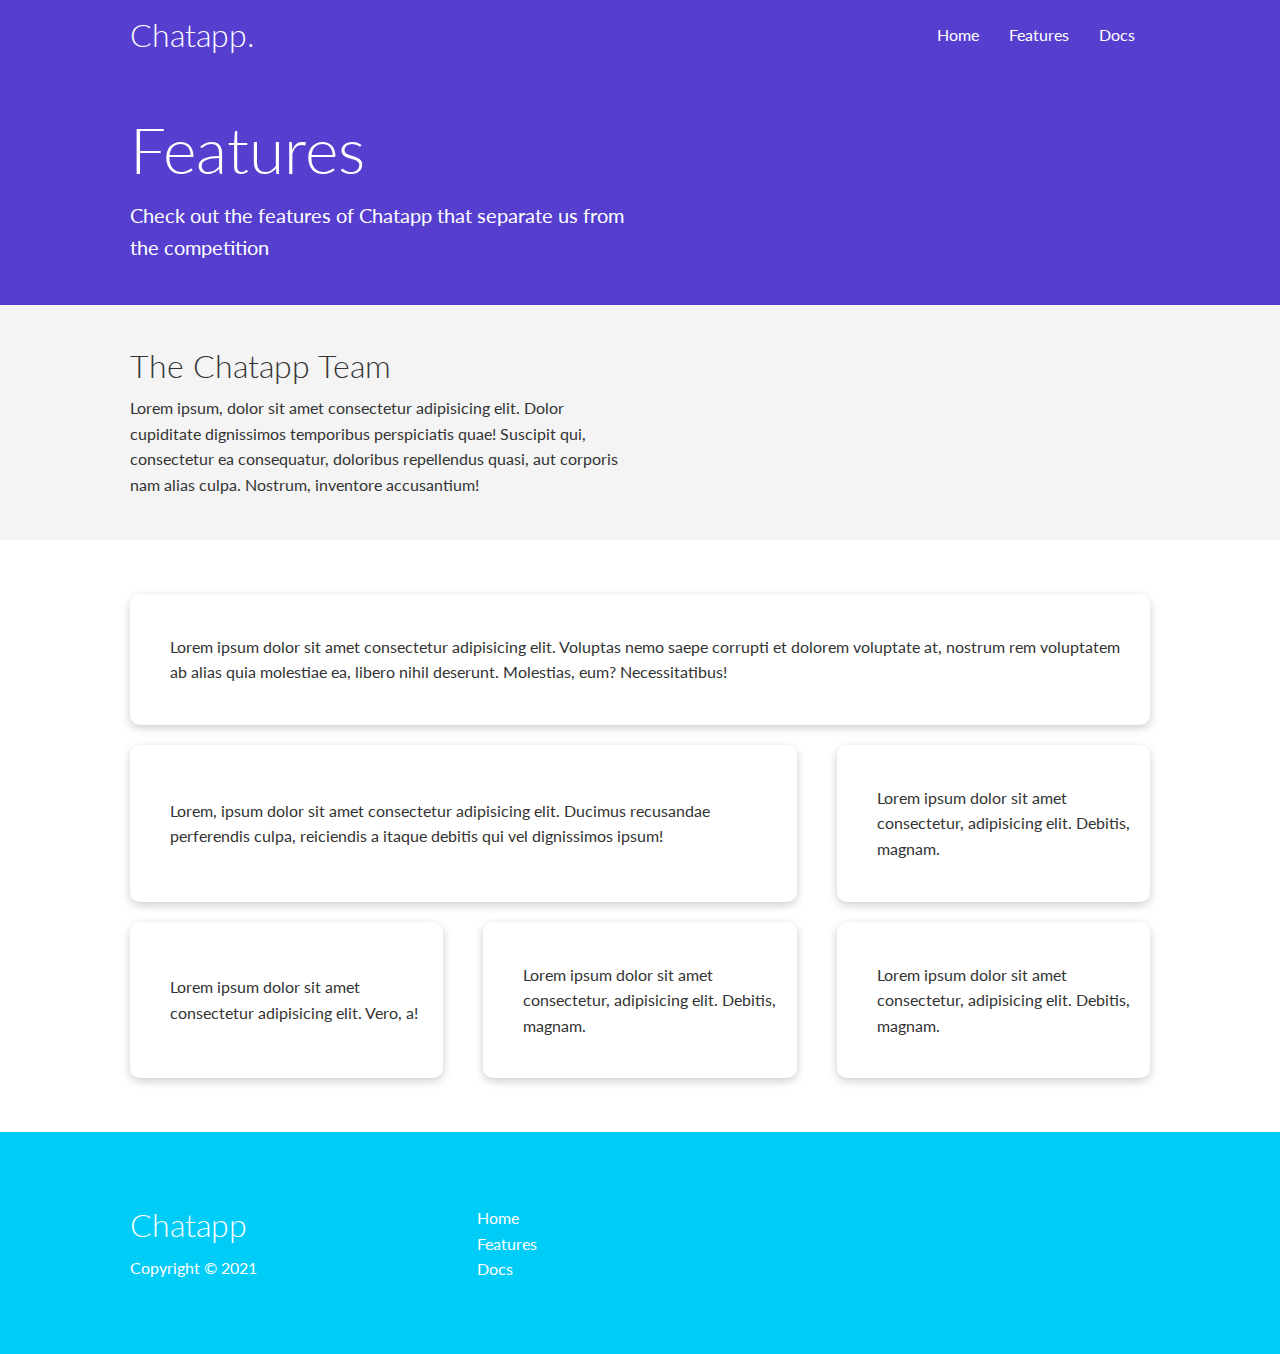
==== projet.html @ f8c79417 "First version" ====
<!DOCTYPE html>
<html lang="en">
<head>
    <meta charset="UTF-8">
    <meta name="viewport" content="width=device-width, initial-scale=1.0">
    <link rel="stylesheet" href="https://cdnjs.cloudflare.com/ajax/libs/font-awesome/5.15.1/css/all.min.css" integrity="sha512-+4zCK9k+qNFUR5X+cKL9EIR+ZOhtIloNl9GIKS57V1MyNsYpYcUrUeQc9vNfzsWfV28IaLL3i96P9sdNyeRssA==" crossorigin="anonymous" />
    <link rel="stylesheet" href="css/utilities.css">
    <link rel="stylesheet" href="css/style.css">
    <title>Chatapp | Instant team chat</title>
</head>
<body>
    <!-- Navbar -->
    <div class="navbar">
        <div class="container flex">
            <h1 class="logo">Chatapp.</h1>
            <nav>
                <ul>
                    <li><a href="index.html">Home</a></li>
                    <li><a href="features.html">Features</a></li>
                    <li><a href="docs.html">Docs</a></li>
                </ul>
            </nav>
        </div>
    </div>

    <!-- Head -->
    <section class="features-head bg-primary py-3">
        <div class="container grid">
            <div>
                <h1 class="xl">Features</h1>
                <p class="lead">
                    Check out the features of Chatapp that separate us from the
						competition
                </p>
            </div>
            <img src="images/server.png" alt="">
        </div>
    </section>

    <!-- Sub head -->
    <section class="features-sub-head bg-light py-3">
        <div class="container grid">
            <div>
                <h1 class="md">The Chatapp Team </h1>
                <p>
                    Lorem ipsum, dolor sit amet consectetur adipisicing elit. Dolor cupiditate dignissimos temporibus perspiciatis quae! Suscipit qui, consectetur ea consequatur, doloribus repellendus quasi, aut corporis nam alias culpa. Nostrum, inventore accusantium!
                </p>
            </div>
            <img src="images/server2.png" alt="">
        </div>
    </section>

    <section class="features-main my-2">
        <div class="container grid grid-3">
            <div class="card flex">
                <i class="fas fa-server fa-3x"></i>
                <p>Lorem ipsum dolor sit amet consectetur adipisicing elit. Voluptas nemo saepe corrupti et dolorem voluptate at, nostrum rem voluptatem ab alias quia molestiae ea, libero nihil deserunt. Molestias, eum? Necessitatibus!</p>
            </div>
            <div class="card flex">
                <i class="fas fa-network-wired fa-3x"></i>
                <p>
                    Lorem, ipsum dolor sit amet consectetur adipisicing elit. Ducimus
                    recusandae perferendis culpa, reiciendis a itaque debitis qui vel
                    dignissimos ipsum!
                </p>
            </div>
            <div class="card flex">
                <i class="fas fa-laptop-code fa-3x"></i>
                <p>
                    Lorem ipsum dolor sit amet consectetur, adipisicing elit. Debitis,
                    magnam.
                </p>
            </div>
            <div class="card flex">
                <i class="fas fa-database fa-3x"></i>
                <p>
                    Lorem ipsum dolor sit amet consectetur adipisicing elit. Vero, a!
                </p>
            </div>
            <div class="card flex">
                <i class="fas fa-power-off fa-3x"></i>
                <p>
                    Lorem ipsum dolor sit amet consectetur, adipisicing elit. Debitis,
                    magnam.
                </p>
            </div>
            <div class="card flex">
                <i class="fas fa-upload fa-3x"></i>
                <p>
                    Lorem ipsum dolor sit amet consectetur, adipisicing elit. Debitis,
                    magnam.
                </p>
            </div>
        </div>
    </section>

    <!-- Footer -->
    <footer class="footer bg-dark py-5">
        <div class="container grid grid-3">
            <div>
                <h1>Chatapp
                </h1>
                <p>Copyright &copy; 2021</p>
            </div>
            <nav>
                <ul>
                    <li><a href="index.html">Home</a></li>
                    <li><a href="features.html">Features</a></li>
                    <li><a href="docs.html">Docs</a></li>
                </ul>
            </nav>
            <div class="social">
                <a href="#"><i class="fab fa-github fa-2x"></i></a>
                <a href="#"><i class="fab fa-facebook fa-2x"></i></a>
                <a href="#"><i class="fab fa-instagram fa-2x"></i></a>
                <a href="#"><i class="fab fa-twitter fa-2x"></i></a>
            </div>
        </div>
    </footer>
</body>
</html>
---- css/utilities.css ----
.container {
    max-width: 1100px;
    margin: 0 auto;
    overflow: auto;
    padding: 0 40px;
  }
  
  .card {
    background-color: #fff;
    color: #333;
    border-radius: 10px;
    box-shadow: 0 3px 10px rgba(0, 0, 0, 0.2);
    padding: 20px;
    margin: 10px;
  }
  
  .btn {
    display: inline-block;
    padding: 10px 30px;
    cursor: pointer;
    background: var(--primary-color);
    color: #fff;
    border: none;
    border-radius: 5px;
  }
  
  .btn-outline {
    background-color: transparent;
    border: 1px #fff solid;
  }
  
  .btn:hover {
    transform: scale(0.98);
  }
  
  /* Backgrounds & colored buttons */
  .bg-primary,
  .btn-primary {
    background-color: var(--primary-color);
    color: #fff;
  }
  
  .bg-secondary,
  .btn-secondary {
    background-color: var(--secondary-color);
    color: #fff;
  }
  
  .bg-dark,
  .btn-dark {
    background-color: var(--dark-color);
    color: #fff;
  }
  
  .bg-light,
  .btn-light {
    background-color: var(--light-color);
    color: #333;
  }
  
  .bg-primary a,
  .btn-primary a,
  .bg-secondary a,
  .btn-secondary a,
  .bg-dark a,
  .btn-dark a {
    color: #fff;
  }
  
  /* Text colors */
  .text-primary {
    color: var(--primary-color);
  }
  
  .text-secondary {
    color: var(--secondary-color);
  }
  
  .text-dark {
    color: var(--dark-color);
  }
  
  .text-light {
    color: var(--light-color);
  }
  
  /* Text sizes */
  .lead {
    font-size: 20px;
  }
  
  .sm {
    font-size: 1rem;
  }
  
  .md {
    font-size: 2rem;
  }
  
  .lg {
    font-size: 3rem;
  }
  
  .xl {
    font-size: 4rem;
  }
  
  .text-center {
    text-align: center;
  }
  
  /* Alert */
  .alert {
    background-color: var(--light-color);
    padding: 10px 20px;
    font-weight: bold;
    margin: 15px 0;
  }
  
  .alert i {
    margin-right: 10px;
  }
  
  .alert-success {
    background-color: var(--success-color);
    color: #fff;
  }
  
  .alert-error {
    background-color: var(--error-color);
    color: #fff;
  }
  
  .flex {
    display: flex;
    justify-content: center;
    align-items: center;
    height: 100%;
  }
  
  .grid {
    display: grid;
    grid-template-columns: repeat(2, 1fr);
    gap: 20px;
    justify-content: center;
    align-items: center;
    height: 100%;
  }
  
  .grid-3 {
    grid-template-columns: repeat(3, 1fr);
  }
  
  /* Margin */
  .my-1 {
    margin: 1rem 0;
  }
  
  .my-2 {
    margin: 1.5rem 0;
  }
  
  .my-3 {
    margin: 2rem 0;
  }
  
  .my-4 {
    margin: 3rem 0;
  }
  
  .my-5 {
    margin: 4rem 0;
  }
  
  .m-1 {
    margin: 1rem;
  }
  
  .m-2 {
    margin: 1.5rem;
  }
  
  .m-3 {
    margin: 2rem;
  }
  
  .m-4 {
    margin: 3rem;
  }
  
  .m-5 {
    margin: 4rem;
  }
  
  /* Padding */
  .py-1 {
    padding: 1rem 0;
  }
  
  .py-2 {
    padding: 1.5rem 0;
  }
  
  .py-3 {
    padding: 2rem 0;
  }
  
  .py-4 {
    padding: 3rem 0;
  }
  
  .py-5 {
    padding: 4rem 0;
  }
  
  .p-1 {
    padding: 1rem;
  }
  
  .p-2 {
    padding: 1.5rem;
  }
  
  .p-3 {
    padding: 2rem;
  }
  
  .p-4 {
    padding: 3rem;
  }
  
  .p-5 {
    padding: 4rem;
  }
---- css/style.css ----
@import url('https://fonts.googleapis.com/css2?family=Lato:wght@300&display=swap');

:root {
  --primary-color: #563fcf; 
  --secondary-color: black;
  --dark-color: #00ccf8;
  --light-color: #f4f4f4;
  --success-color: #5cb85c;
  --error-color: #d9534f;
}

* {
  box-sizing: border-box;
  padding: 0;
  margin: 0;
}

body {
  font-family: 'Lato', sans-serif;
  color: #333;
  line-height: 1.6;
}

ul {
  list-style-type: none;
}

a {
  text-decoration: none;
  color: #333;
}

h1,
h2 {
  font-weight: 300;
  line-height: 1.2;
  margin: 10px 0;
}

p {
  margin: 10px 0;
}

img {
  width: 100%;
}

code,
pre {
  background: #333;
  color: #fff;
  padding: 10px;
}

.hidden {
  visibility: hidden;
  height: 0;
}

/* Navbar */
.navbar {
  background-color: var(--primary-color);
  color: #fff;
  height: 70px;
}

.navbar ul {
  display: flex;
}

.navbar a {
  color: #fff;
  padding: 10px;
  margin: 0 5px;
}

.navbar a:hover {
  border-bottom: 2px #fff solid;
}

.navbar .flex {
  justify-content: space-between;
}

/* Showcase */
.showcase {
  height: 400px;
  background-color: var(--primary-color);
  color: #fff;
  position: relative;
}

.showcase h1 {
  font-size: 40px;
}

.showcase p {
  margin: 20px 0;
}

.showcase .grid {
  overflow: visible;
  grid-template-columns: 55% auto;
  gap: 30px;
}

.showcase-text {
  animation: slideInFromLeft 1s ease-in;
}

.showcase-form {
  position: relative;
  top: 60px;
  height: 350px;
  width: 400px;
  padding: 40px;
  z-index: 100;
  justify-self: flex-end;
  animation: slideInFromRight 1s ease-in;
}

.showcase-form .form-control {
  margin: 30px 0;
}

.showcase-form input[type='text'],
.showcase-form input[type='email'] {
  border: 0;
  border-bottom: 1px solid #b4becb;
  width: 100%;
  padding: 3px;
  font-size: 16px;
}

.showcase-form input:focus {
  outline: none;
}

.showcase::before,
.showcase::after {
  content: '';
  position: absolute;
  height: 100px;
  bottom: -70px;
  right: 0;
  left: 0;
  background: #fff;
  transform: skewY(-3deg);
  -webkit-transform: skewY(-3deg);
  -moz-transform: skewY(-3deg);
  -ms-transform: skewY(-3deg);
}

/* Stats */
.stats {
  padding-top: 100px;
  animation: slideInFromBottom 1s ease-in;
}

.stats-heading {
  max-width: 500px;
  margin: auto;
}

.stats .grid h3 {
  font-size: 35px;
}

.stats .grid p {
  font-size: 20px;
  font-weight: bold;
}

/* Cli */
.cli .grid {
  grid-template-columns: repeat(3, 1fr);
  grid-template-rows: repeat(2, 1fr);
}

.cli .grid > *:first-child {
  grid-column: 1 / span 2;
  grid-row: 1 / span 2;
}

/* Cloud */
.cloud .grid {
  grid-template-columns: 4fr 3fr;
}

/* Languages */

.languages .flex {
  flex-wrap: wrap;
}

.languages .card {
  text-align: center;
  margin: 18px 10px 40px;
  transition: transform 0.2s ease-in;
}

.languages .card h4 {
  font-size: 20px;
  margin-bottom: 10px;
}

.languages .card:hover {
  transform: translateY(-15px);
}

/* Features */
.features-head img,
.docs-head img {
  width: 200px;
  justify-self: flex-end;
}

.features-sub-head img {
  width: 300px;
  justify-self: flex-end;
}

.features-main .card > i {
  margin-right: 20px;
}

.features-main .grid {
  padding: 30px;
}

.features-main .grid > *:first-child {
  grid-column: 1 / span 3;
}

.features-main .grid > *:nth-child(2) {
  grid-column: 1 / span 2;
}

/* Docs */
.docs-main h3 {
  margin: 20px 0;
}

.docs-main .grid {
  grid-template-columns: 1fr 2fr;
  align-items: flex-start;
}

.docs-main nav li {
  font-size: 17px;
  padding-bottom: 5px;
  margin-bottom: 5px;
  border-bottom: 1px #ccc solid;
}

.docs-main a:hover {
  font-weight: bold;
}

/* Footer */
.footer .social a {
  margin: 0 10px;
}

.fa-github:hover {
  color: #000000;
}

.fa-facebook:hover {
  color: #1773EA;
}

.fa-instagram:hover {
  color: #B32E87;
}

.fa-twitter:hover {
  color: #1C9CEA;
}

/* Animations */
@keyframes slideInFromLeft {
  0% {
    transform: translateX(-100%);
  }

  100% {
    transform: translateX(0);
  }
}

@keyframes slideInFromRight {
  0% {
    transform: translateX(100%);
  }

  100% {
    transform: translateX(0);
  }
}

@keyframes slideInFromTop {
  0% {
    transform: translateY(-100%);
  }

  100% {
    transform: translateX(0);
  }
}

@keyframes slideInFromBottom {
  0% {
    transform: translateY(100%);
  }

  100% {
    transform: translateX(0);
  }
}

/* Tablets and under */
@media (max-width: 768px) {
  .grid,
  .showcase .grid,
  .stats .grid,
  .cli .grid,
  .cloud .grid,
  .features-main .grid,
  .docs-main .grid {
    grid-template-columns: 1fr;
    grid-template-rows: 1fr;
  }

  .showcase {
    height: auto;
  }

  .showcase-text {
    text-align: center;
    margin-top: 40px;
    animation: slideInFromTop 1s ease-in;
  }

  .showcase-form {
    justify-self: center;
    margin: auto;
    animation: slideInFromBottom 1s ease-in;
  }

  .cli .grid > *:first-child {
    grid-column: 1;
    grid-row: 1;
  }

  .features-head,
  .features-sub-head,
  .docs-head {
    text-align: center;
  }

  .features-head img,
  .features-sub-head img,
  .docs-head img {
    justify-self: center;
  }

  .features-main .grid > *:first-child,
  .features-main .grid > *:nth-child(2) {
    grid-column: 1;
  }
}

/* Mobile */
@media (max-width: 500px) {
  .navbar {
    height: 110px;
  }

  .navbar .flex {
    flex-direction: column;
  }

  .navbar ul {
    padding: 10px;
    background-color: rgba(0, 0, 0, 0.1);
  }
  
  .showcase-form {
    width: 300px;
  }
}
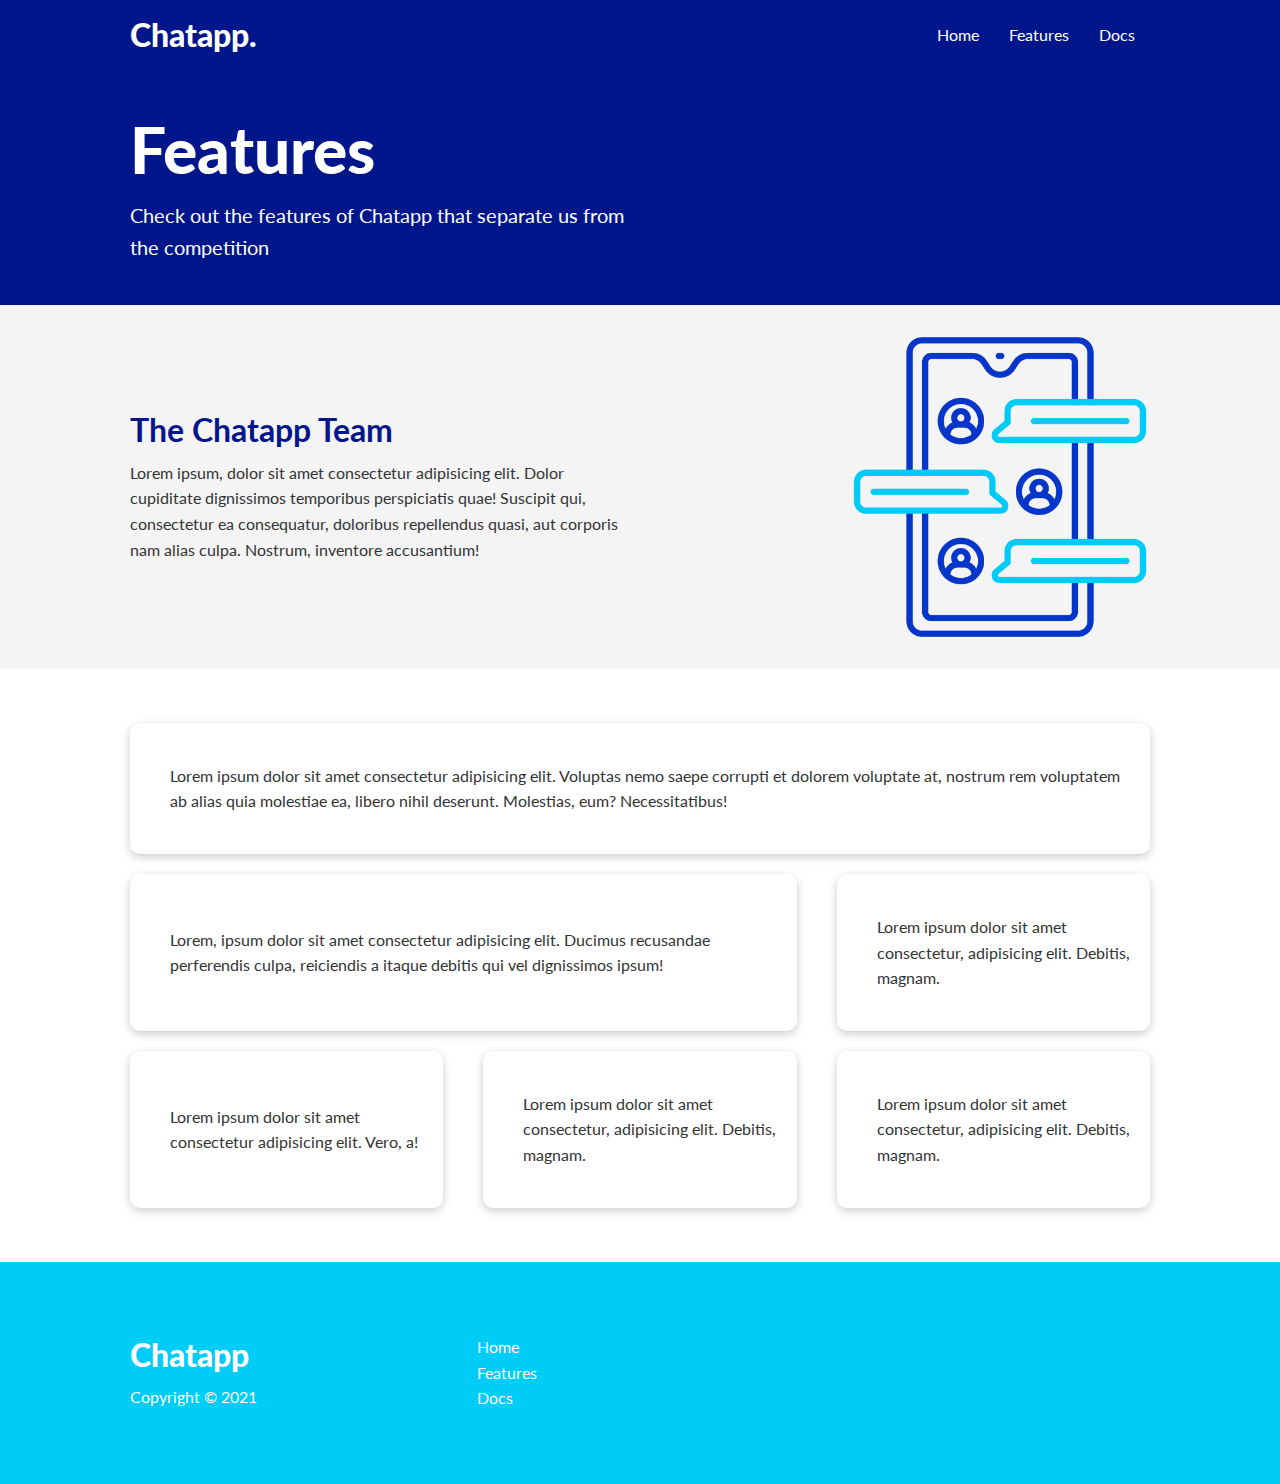
==== commit 9beaf728: "Chat app" ====
--- a/projet.html
+++ b/projet.html
@@ -42,7 +42,7 @@
     <section class="features-sub-head bg-light py-3">
         <div class="container grid">
             <div>
-                <h1 class="md">The Chatapp Team </h1>
+                <h1 class="md title">The Chatapp Team </h1>
                 <p>
                     Lorem ipsum, dolor sit amet consectetur adipisicing elit. Dolor cupiditate dignissimos temporibus perspiciatis quae! Suscipit qui, consectetur ea consequatur, doloribus repellendus quasi, aut corporis nam alias culpa. Nostrum, inventore accusantium!
                 </p>
@@ -54,11 +54,12 @@
     <section class="features-main my-2">
         <div class="container grid grid-3">
             <div class="card flex">
-                <i class="fas fa-server fa-3x"></i>
+                <i class="fa fa-comment fa-3x"></i>
                 <p>Lorem ipsum dolor sit amet consectetur adipisicing elit. Voluptas nemo saepe corrupti et dolorem voluptate at, nostrum rem voluptatem ab alias quia molestiae ea, libero nihil deserunt. Molestias, eum? Necessitatibus!</p>
             </div>
             <div class="card flex">
-                <i class="fas fa-network-wired fa-3x"></i>
+               
+                <i class="fas fa-mobile-alt fa-3x"></i>
                 <p>
                     Lorem, ipsum dolor sit amet consectetur adipisicing elit. Ducimus
                     recusandae perferendis culpa, reiciendis a itaque debitis qui vel
@@ -73,7 +74,7 @@
                 </p>
             </div>
             <div class="card flex">
-                <i class="fas fa-database fa-3x"></i>
+                <i class="fas fa-users fa-3x"></i>
                 <p>
                     Lorem ipsum dolor sit amet consectetur adipisicing elit. Vero, a!
                 </p>
--- a/css/style.css
+++ b/css/style.css
@@ -1,7 +1,7 @@
 @import url('https://fonts.googleapis.com/css2?family=Lato:wght@300&display=swap');
 
 :root {
-  --primary-color: #563fcf; 
+  --primary-color: #01168b; 
   --secondary-color: black;
   --dark-color: #00ccf8;
   --light-color: #f4f4f4;
@@ -32,7 +32,7 @@
 
 h1,
 h2 {
-  font-weight: 300;
+  font-weight: 900;
   line-height: 1.2;
   margin: 10px 0;
 }
@@ -51,12 +51,17 @@
   color: #fff;
   padding: 10px;
 }
-
+.card.flex > i {
+    color: var(--primary-color);
+}
 .hidden {
   visibility: hidden;
   height: 0;
 }
-
+.title{
+    font-weight: bold;
+    color: var(--primary-color);
+}
 /* Navbar */
 .navbar {
   background-color: var(--primary-color);
@@ -92,6 +97,7 @@
 
 .showcase h1 {
   font-size: 40px;
+
 }
 
 .showcase p {
